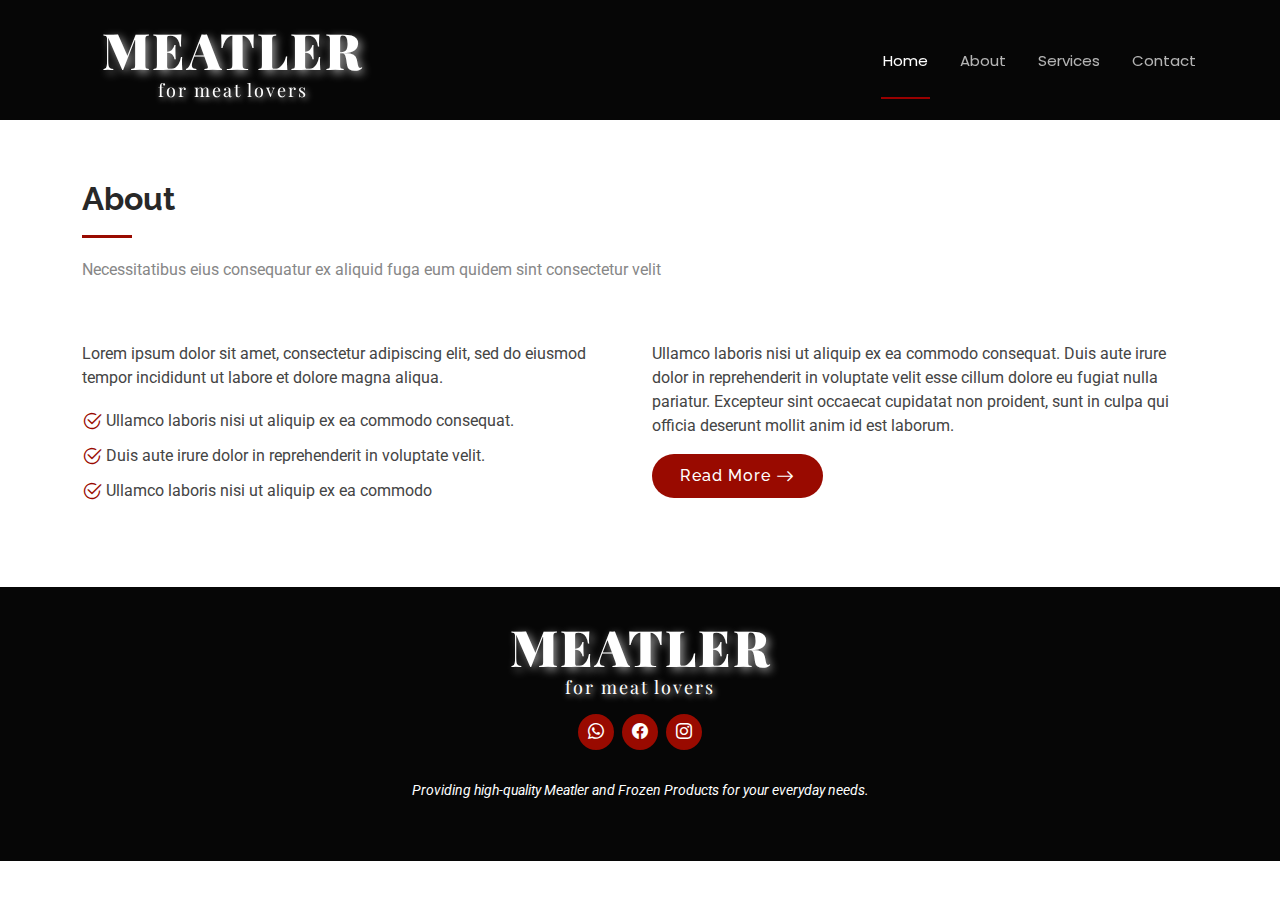
==== about.html @ 47561890 "Initial commit" ====
<!DOCTYPE html>
<html lang="en">

<head>
  <meta charset="utf-8">
  <meta content="width=device-width, initial-scale=1.0" name="viewport">
  <title>Meatler</title>
  <meta name="description" content="">
  <meta name="keywords" content="">

  <!-- Favicons -->
  <link href="assets/img/favicon.png" rel="icon">
  <link href="assets/img/apple-touch-icon.png" rel="apple-touch-icon">

  <!-- Fonts -->
  <link href="https://fonts.googleapis.com" rel="preconnect">
  <link href="https://fonts.gstatic.com" rel="preconnect" crossorigin>
  <link href="https://fonts.googleapis.com/css2?family=Roboto:ital,wght@0,100;0,300;0,400;0,500;0,700;0,900;1,100;1,300;1,400;1,500;1,700;1,900&family=Poppins:ital,wght@0,100;0,200;0,300;0,400;0,500;0,600;0,700;0,800;0,900;1,100;1,200;1,300;1,400;1,500;1,600;1,700;1,800;1,900&family=Raleway:ital,wght@0,100;0,200;0,300;0,400;0,500;0,600;0,700;0,800;0,900;1,100;1,200;1,300;1,400;1,500;1,600;1,700;1,800;1,900&display=swap" rel="stylesheet">

  <!-- Vendor CSS Files -->
  <link href="assets/vendor/bootstrap/css/bootstrap.min.css" rel="stylesheet">
  <link href="assets/vendor/bootstrap-icons/bootstrap-icons.css" rel="stylesheet">
  <link href="assets/vendor/aos/aos.css" rel="stylesheet">
  <link href="assets/vendor/glightbox/css/glightbox.min.css" rel="stylesheet">
  <link href="assets/vendor/swiper/swiper-bundle.min.css" rel="stylesheet">

  <!-- Main CSS File -->
  <link href="assets/css/main.css" rel="stylesheet">
</head>

<body class="index-page">

  <header id="header" class="header d-flex align-items-center fixed-top">
    <div class="container position-relative d-flex align-items-center justify-content-between">
      <a href="index.html" class="logo d-flex align-items-center me-auto me-xl-0">
        <h1 class="sitename">
            <span class="gold-text">Meatler</span>  
            <span class="tagline">for meat lovers</span>
        </h1>
    </a>
    
      <nav id="navmenu" class="navmenu">
        <ul>
          <li><a href="index.html" class="active">Home</a></li>
          <li><a href="#">About</a></li>
          <li><a href="service.html">Services</a></li> 
          <li><a href="contact.html">Contact</a></li>
        </ul>
        <i class="mobile-nav-toggle d-xl-none bi bi-list"></i>
      </nav
    
    </div>
  </header>

  <main class="main">

    <!-- Hero Section -->
    <section id="nav1" class="h section dark-background">
    </section><!-- /Hero Section -->
    
    <!-- About Section -->
    <section id="about" class="about section">

      <!-- Section Title -->
      <div class="container section-title" data-aos="fade-up">
        <h2>About</h2>
        <p>Necessitatibus eius consequatur ex aliquid fuga eum quidem sint consectetur velit</p>
      </div><!-- End Section Title -->

      <div class="container">

        <div class="row gy-4">

          <div class="col-lg-6 content" data-aos="fade-up" data-aos-delay="100">
            <p>
              Lorem ipsum dolor sit amet, consectetur adipiscing elit, sed do eiusmod tempor incididunt ut labore et dolore
              magna aliqua.
            </p>
            <ul>
              <li><i class="bi bi-check2-circle"></i> <span>Ullamco laboris nisi ut aliquip ex ea commodo consequat.</span></li>
              <li><i class="bi bi-check2-circle"></i> <span>Duis aute irure dolor in reprehenderit in voluptate velit.</span></li>
              <li><i class="bi bi-check2-circle"></i> <span>Ullamco laboris nisi ut aliquip ex ea commodo</span></li>
            </ul>
          </div>

          <div class="col-lg-6" data-aos="fade-up" data-aos-delay="200">
            <p>Ullamco laboris nisi ut aliquip ex ea commodo consequat. Duis aute irure dolor in reprehenderit in voluptate velit esse cillum dolore eu fugiat nulla pariatur. Excepteur sint occaecat cupidatat non proident, sunt in culpa qui officia deserunt mollit anim id est laborum. </p>
            <a href="#" class="read-more"><span>Read More</span><i class="bi bi-arrow-right"></i></a>
          </div>

        </div>

      </div>

    </section><!-- /About Section -->

    
  </main>

  <footer id="footer" class="footer dark-background">
    <div class="container">
      <h3 class="sitename">  <span class="gold-text">Meatler</span>  
        <span class="tagline">for meat lovers</span></h3>
      
      <div class="social-links d-flex justify-content-center">
          <a href=""><i class="bi bi-whatsapp"></i></a>
          <a href=""><i class="bi bi-facebook"></i></a>
          <a href=""><i class="bi bi-instagram"></i></a>
      </div>
      <p class="footer-text">Providing high-quality Meatler and Frozen Products for your everyday needs.</p>
  </div>
  
   
  </footer>

  <!-- Scroll Top -->
  <a href="#" id="scroll-top" class="scroll-top d-flex align-items-center justify-content-center"><i class="bi bi-arrow-up-short"></i></a>

  <!-- Preloader -->
  <div id="preloader"></div>

  <!-- Vendor JS Files -->
  <script src="assets/vendor/bootstrap/js/bootstrap.bundle.min.js"></script>
  <script src="assets/vendor/php-email-form/validate.js"></script>
  <script src="assets/vendor/aos/aos.js"></script>
  <script src="assets/vendor/glightbox/js/glightbox.min.js"></script>
  <script src="assets/vendor/purecounter/purecounter_vanilla.js"></script>
  <script src="assets/vendor/imagesloaded/imagesloaded.pkgd.min.js"></script>
  <script src="assets/vendor/isotope-layout/isotope.pkgd.min.js"></script>
  <script src="assets/vendor/swiper/swiper-bundle.min.js"></script>

  <!-- Main JS File -->
  <script src="assets/js/main.js"></script>

</body>

</html>

<style>
  @import url('https://fonts.googleapis.com/css2?family=Playfair+Display:wght@600;900&family=Cinzel:wght@700&display=swap');

.sitename {
    font-family: 'Cinzel', serif;
    font-size: 45px;
    font-weight: 900;
    text-transform: uppercase;
    letter-spacing: 2px;
    display: flex;
    flex-direction: column;
    align-items: center;
    text-align: center;
    position: relative;
    padding: 10px 20px;
    transition: color 0.3s ease, text-shadow 0.3s ease;
}

.gold-text {
    color: #ffffff;
    text-shadow: 3px 3px 10px rgba(255, 255, 255, 0.6);
    font-size: 50px;
    font-weight: 900;
    font-family: 'Playfair Display', serif;
    transition: color 0.3s ease, text-shadow 0.3s ease;
}

.tagline {
    font-size: 18px;
    font-weight: 400;
    color: #ffffff;
    text-shadow: 2px 2px 6px rgba(255, 255, 255, 0.7);
    letter-spacing: 2px;
    text-transform: lowercase;
    font-family: 'Playfair Display', serif;
    transition: color 0.3s ease, text-shadow 0.3s ease;
}

/* Hover Effect */
.sitename:hover .gold-text {
    color: #800000; /* Mehroon */
    text-shadow: 3px 3px 10px rgba(128, 0, 0, 0.7);
}

.sitename:hover .tagline {
    color: #b22222; /* Darker Red */
    text-shadow: 2px 2px 6px rgba(178, 34, 34, 0.7);
}


@import url('https://fonts.googleapis.com/css2?family=Playfair+Display:wght@600;900&family=Montserrat:wght@600&display=swap');

.meat-heading {
    font-family: 'Playfair Display', serif;
    font-size: 50px;
    font-weight: 900;
    text-transform: uppercase;
    color: #ffffff; /* White */
    text-shadow: 3px 3px 10px rgba(255, 255, 255, 0.6);
    letter-spacing: 2px;
    transition: color 0.3s ease-in-out;
}

.meat-heading:hover {
    color: #8B0000; /* Maroon */
    text-shadow: 3px 3px 10px rgba(139, 0, 0, 0.8);
}

.meat-subtext {
    font-family: 'Montserrat', sans-serif;
    font-size: 20px;
    font-weight: 600;
    color: #ffffff;
    background: rgba(255, 255, 255, 0.2);
    padding: 10px 20px;
    border-radius: 10px;
    display: inline-block;
    text-shadow: 2px 2px 5px rgba(255, 255, 255, 0.6);
    transition: background 0.3s ease-in-out, color 0.3s ease-in-out;
}

.meat-subtext:hover {
    background: #8B0000; /* Maroon */
    color: #ffffff;
}



.pulsating-play-btn {
    display: flex;
    align-items: center;
    justify-content: center;
    width: 70px;
    height: 70px;
    border-radius: 50%;
    background: rgba(255, 255, 255, 0.2);
    position: relative;
    text-decoration: none;
    transition: all 0.3s ease-in-out;
    box-shadow: 0 0 15px rgba(255, 255, 255, 0.5);
}
.pulsating-play-btn {
    display: flex;
    align-items: center;
    justify-content: center;
    width: 75px;
    height: 75px;
    border-radius: 50%;
    background: rgba(255, 255, 255, 0.15);
    position: relative;
    text-decoration: none;
    transition: all 0.5s ease-in-out;
    box-shadow: 0 0 15px rgba(255, 255, 255, 0.3);
    border: 2px solid rgba(255, 255, 255, 0.5);
    transform: perspective(100px) rotateX(10deg) rotateY(10deg);
}

/* 🔥 Pulsating 3D Effect 🔥 */
.pulsating-play-btn::before {
    content: "";
    position: absolute;
    width: 100%;
    height: 100%;
    border-radius: 50%;
    background: rgba(255, 255, 255, 0.3);
    animation: pulse-animation 1.5s infinite;
    transform-origin: center;
}

/* 🔄 Transparent White Play Icon 🔄 */
.play-icon {
    font-size: 32px;
    color: rgba(255, 255, 255, 0.8);
    transition: color 0.3s ease-in-out, transform 0.3s ease-in-out;
}

/* 🟥 Hover Effect - Stop Animation & Maroon Color 🟥 */
.pulsating-play-btn:hover {
    background: #8B0000; /* Deep Maroon */
    box-shadow: 0 0 25px rgba(139, 0, 0, 0.9);
    border-color: rgba(255, 215, 0, 0.8); /* Golden Border */
    animation: none;
    transform: scale(1.1);
}

/* 🎯 Hover پر Play Icon Golden ہو جائے 🎯 */
.pulsating-play-btn:hover .play-icon {
    color: #FFD700; /* Golden */
    transform: scale(1.2);
}


/* 🎬 3D Pulsating Animation 🎬 */
@keyframes pulse-animation {
    0% {
        transform: scale(1) rotateX(10deg) rotateY(10deg);
        opacity: 0.7;
    }
    50% {
        transform: scale(1.3) rotateX(0deg) rotateY(0deg);
        opacity: 0.3;
    }
    100% {
        transform: scale(1) rotateX(10deg) rotateY(10deg);
        opacity: 0.7;
    }
}

/* ✅ Default Styles (Desktop/Laptop) */
.sitename {
    font-size: 45px;
    padding: 10px 20px;
}

.gold-text {
    font-size: 50px;
}

.tagline {
    font-size: 18px;
}

/* 🌍 Responsive Styles */

/* 📱 Mobile View (Up to 576px) */
@media (max-width: 576px) {
    .sitename {
        font-size: 30px;
        padding: 5px 10px;
    }

    .gold-text {
        font-size: 35px;
    }

    .tagline {
        font-size: 14px;
    }

    .meat-heading {
        font-size: 35px;
    }

    .meat-subtext {
        font-size: 16px;
        padding: 8px 15px;
    }

    .pulsating-play-btn {
        width: 50px;
        height: 50px;
    }

    .play-icon {
        font-size: 24px;
    }
}

/* 📱📲 Tablet View (577px to 768px) */
@media (max-width: 768px) {
    .sitename {
        font-size: 35px;
    }

    .gold-text {
        font-size: 40px;
    }

    .tagline {
        font-size: 16px;
    }

    .meat-heading {
        font-size: 40px;
    }

    .meat-subtext {
        font-size: 18px;
    }

    .pulsating-play-btn {
        width: 60px;
        height: 60px;
    }

    .play-icon {
        font-size: 28px;
    }
}

/* 💻 Large Screen View (Laptops 769px - 1200px) */
@media (max-width: 1200px) {
    .sitename {
        font-size: 40px;
    }

    .gold-text {
        font-size: 45px;
    }

    .tagline {
        font-size: 17px;
    }

    .meat-heading {
        font-size: 45px;
    }

    .meat-subtext {
        font-size: 20px;
    }

    .pulsating-play-btn {
        width: 65px;
        height: 65px;
    }

    .play-icon {
        font-size: 30px;
    }
}


</style>
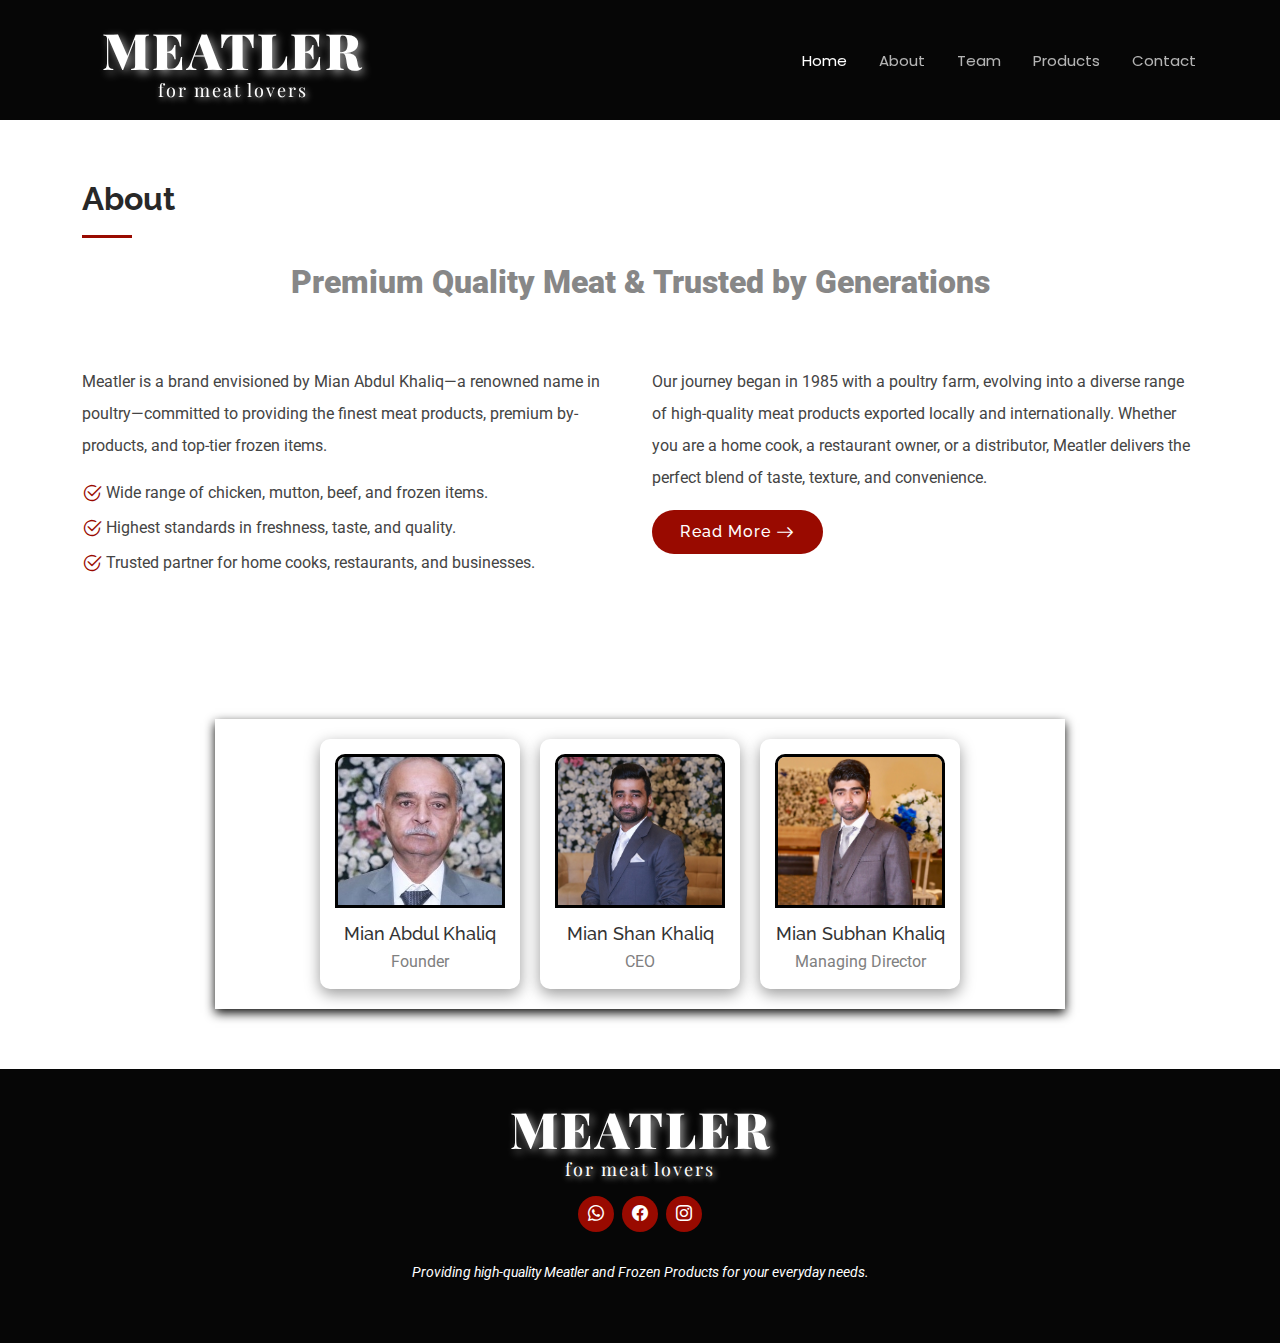
==== commit 1bb79ee5: "updated" ====
--- a/about.html
+++ b/about.html
@@ -39,17 +39,19 @@
         </h1>
     </a>
     
-      <nav id="navmenu" class="navmenu">
+      
+    <nav id="navmenu" class="navmenu">
         <ul>
           <li><a href="index.html" class="active">Home</a></li>
-          <li><a href="#">About</a></li>
-          <li><a href="service.html">Services</a></li> 
-          <li><a href="contact.html">Contact</a></li>
+          <li><a href="about.html">About</a></li>
+          <li><a href="#team">Team</a></li>
+            <li><a href="index.html#product">Products</a></li>
+          <li><a href="index.html#contact">Contact</a></li>
         </ul>
         <i class="mobile-nav-toggle d-xl-none bi bi-list"></i>
-      </nav
-    
-    </div>
+      </nav>
+      </div>
+      
   </header>
 
   <main class="main">
@@ -57,43 +59,160 @@
     <!-- Hero Section -->
     <section id="nav1" class="h section dark-background">
     </section><!-- /Hero Section -->
-    
     <!-- About Section -->
-    <section id="about" class="about section">
-
-      <!-- Section Title -->
-      <div class="container section-title" data-aos="fade-up">
-        <h2>About</h2>
-        <p>Necessitatibus eius consequatur ex aliquid fuga eum quidem sint consectetur velit</p>
-      </div><!-- End Section Title -->
-
-      <div class="container">
-
-        <div class="row gy-4">
-
-          <div class="col-lg-6 content" data-aos="fade-up" data-aos-delay="100">
-            <p>
-              Lorem ipsum dolor sit amet, consectetur adipiscing elit, sed do eiusmod tempor incididunt ut labore et dolore
-              magna aliqua.
-            </p>
-            <ul>
-              <li><i class="bi bi-check2-circle"></i> <span>Ullamco laboris nisi ut aliquip ex ea commodo consequat.</span></li>
-              <li><i class="bi bi-check2-circle"></i> <span>Duis aute irure dolor in reprehenderit in voluptate velit.</span></li>
-              <li><i class="bi bi-check2-circle"></i> <span>Ullamco laboris nisi ut aliquip ex ea commodo</span></li>
-            </ul>
-          </div>
-
-          <div class="col-lg-6" data-aos="fade-up" data-aos-delay="200">
-            <p>Ullamco laboris nisi ut aliquip ex ea commodo consequat. Duis aute irure dolor in reprehenderit in voluptate velit esse cillum dolore eu fugiat nulla pariatur. Excepteur sint occaecat cupidatat non proident, sunt in culpa qui officia deserunt mollit anim id est laborum. </p>
-            <a href="#" class="read-more"><span>Read More</span><i class="bi bi-arrow-right"></i></a>
-          </div>
-
+<section id="about" class="about section">
+
+  <!-- Section Title -->
+  <div class="container section-title" data-aos="fade-up">
+    <h2>About</h2>
+    <center>
+        <p class="highlight-text">Premium Quality Meat & Trusted by Generations</p>
+      </center>
+      
+      
+  </div><!-- End Section Title -->
+
+  <div class="container">
+    <div class="row gy-4">
+      
+      <div class="col-lg-6 content" data-aos="fade-up" data-aos-delay="100">
+        <p>
+          Meatler is a brand envisioned by Mian Abdul Khaliq—a renowned name in poultry—committed to providing the finest meat products, premium by-products, and top-tier frozen items.
+        </p>
+        <ul>
+          <li><i class="bi bi-check2-circle"></i> <span>Wide range of chicken, mutton, beef, and frozen items.</span></li>
+          <li><i class="bi bi-check2-circle"></i> <span>Highest standards in freshness, taste, and quality.</span></li>
+          <li><i class="bi bi-check2-circle"></i> <span>Trusted partner for home cooks, restaurants, and businesses.</span></li>
+        </ul>
+      </div>
+
+      <div class="col-lg-6" data-aos="fade-up" data-aos-delay="200">
+        <p>
+          Our journey began in 1985 with a poultry farm, evolving into a diverse range of high-quality meat products exported locally and internationally. Whether you are a home cook, a restaurant owner, or a distributor, Meatler delivers the perfect blend of taste, texture, and convenience.
+        </p>
+        <a href="#" class="read-more"><span>Read More</span><i class="bi bi-arrow-right"></i></a>
+      </div>
+
+    </div>
+  </div>
+
+</section>
+<!-- Team Section -->
+<section id="team" class="team-section">
+   
+    <div class="team-container">
+        <div class="team-row">
+            <div class="team-member">
+                <img src="assets/founder.jpg" alt="Team Member">
+                <div class="info">
+                    <h2>Mian Abdul Khaliq</h2>
+                    <p>Founder</p>
+                </div>
+            </div>
+            <div class="team-member">
+                <img src="assets/ceo.jpeg" alt="Team Member">
+                <div class="info">
+                    <h2>Mian Shan Khaliq</h2>
+                    <p>CEO</p>
+                </div>
+            </div>
+            <div class="team-member">
+                <img src="assets/md.jpeg" alt="Team Member">
+                <div class="info">
+                    <h2>Mian Subhan Khaliq </h2>
+                    <p>Managing Director</p>
+                </div>
+            </div>
         </div>
-
-      </div>
-
-    </section><!-- /About Section -->
-
+    </div>
+</section>
+<style>
+.team-container {
+    max-width: 850px;
+    max-height: 950px;
+    margin: 0 auto;
+    padding: 20px;
+    box-shadow: 0 4px 10px #0b0b0a;
+        transition: all 0.3s ease-in-out;
+    }
+
+.team-row {
+    display: flex;
+    justify-content: center;
+    gap: 20px;
+}
+
+.team-member {
+    width: 200px;
+    height: 250px;
+    background: white;
+    box-shadow: 0 5px 15px rgba(0, 0, 0, 0.4); /* Stronger Box Shadow */
+    border-radius: 10px;
+    display: flex;
+    flex-direction: column;
+    align-items: center;
+    padding: 15px;
+    transition: transform 0.3s ease-in-out, background 0.3s;
+}
+
+.team-member:hover {
+    background: rgb(177, 174, 174); /* Light Gray */
+    color: white;
+    transform: translateY(-5px);
+}
+
+.team-member img {
+    width: 100%;
+    height: 70%;
+    border-radius: 10px 10px 0 0;
+    object-fit: cover;
+    border: 3px solid black; /* Black Border */
+}
+
+.team-member .info {
+    text-align: center;
+    padding-top: 10px;
+}
+
+.team-member h2 {
+    font-size: 18px;
+    color: #333;
+    margin: 5px 0;
+    transition: color 0.3s;
+}
+
+.team-member p {
+    font-size: 16px;
+    color: gray;
+    transition: color 0.3s;
+}
+
+/* Hover pe text ka color white ho jayega */
+.team-member:hover .info h3,
+.team-member:hover .info p {
+    color: white;
+}
+
+</style>
+
+  
+    <!-- /About Section -->
+  
+      <style>
+  
+
+        .highlight-text {
+          color: red; 
+          font-size: 32px; /* Increased font size */
+          font-weight: 900; /* Extra bold */
+        }
+        .col-lg-6 p {
+    line-height: 2; /* Zyada gap ke liye value badha sakte ho */
+}
+
+      </style>
+      
+      
     
   </main>
 
--- a/assets/css/main.css
+++ b/assets/css/main.css
@@ -203,8 +203,7 @@
     padding-right: 0;
   }
 
-  .navmenu a,
-  .navmenu a:focus {
+  .navmenu a {
     color: color-mix(in srgb, var(--nav-color), transparent 30%);
     font-size: 15px;
     padding: 0 2px;
@@ -216,223 +215,47 @@
     white-space: nowrap;
     transition: 0.3s;
     position: relative;
-  }
-
-  .navmenu a i,
-  .navmenu a:focus i {
+    text-decoration: none; /* Underline completely removed */
+  }
+
+  .navmenu a i {
     font-size: 12px;
     line-height: 0;
     margin-left: 5px;
     transition: 0.3s;
   }
 
-  .navmenu>ul>li>a:before {
+  /* Remove underline for active link */
+  .navmenu .active {
+    color: var(--nav-color);
+    text-decoration: none !important; /* Ensure underline never appears */
+  }
+
+  /* Underline only on hover */
+  .navmenu>ul>li>a::before {
     content: "";
     position: absolute;
     height: 2px;
-    bottom: -27px;
+    bottom: -5px;
     left: 0;
     background-color: var(--nav-hover-color);
     visibility: hidden;
-    width: 0px;
-    transition: all 0.3s ease-in-out 0s;
-  }
-
-  .navmenu a:hover:before,
-  .navmenu li:hover>a:before,
-  .navmenu .active:before {
+    width: 0;
+    transition: all 0.3s ease-in-out;
+  }
+
+  /* Show underline only on hover */
+  .navmenu>ul>li:hover>a::before {
     visibility: visible;
     width: 100%;
   }
 
-  .navmenu li:hover>a,
-  .navmenu .active,
-  .navmenu .active:focus {
+  /* Text color change on hover */
+  .navmenu>ul>li:hover>a {
     color: var(--nav-color);
   }
-
-  .navmenu .dropdown ul {
-    margin: 0;
-    padding: 10px 0;
-    background: var(--nav-dropdown-background-color);
-    display: block;
-    position: absolute;
-    visibility: hidden;
-    left: 14px;
-    top: 130%;
-    opacity: 0;
-    transition: 0.3s;
-    border-radius: 4px;
-    z-index: 99;
-    box-shadow: 0px 0px 30px rgba(0, 0, 0, 0.1);
-  }
-
-  .navmenu .dropdown ul li {
-    min-width: 200px;
-  }
-
-  .navmenu .dropdown ul a {
-    padding: 10px 20px;
-    font-size: 15px;
-    text-transform: none;
-    color: var(--nav-dropdown-color);
-  }
-
-  .navmenu .dropdown ul a i {
-    font-size: 12px;
-  }
-
-  .navmenu .dropdown ul a:hover,
-  .navmenu .dropdown ul .active:hover,
-  .navmenu .dropdown ul li:hover>a {
-    color: var(--nav-dropdown-hover-color);
-  }
-
-  .navmenu .dropdown:hover>ul {
-    opacity: 1;
-    top: 100%;
-    visibility: visible;
-  }
-
-  .navmenu .dropdown .dropdown ul {
-    top: 0;
-    left: -90%;
-    visibility: hidden;
-  }
-
-  .navmenu .dropdown .dropdown:hover>ul {
-    opacity: 1;
-    top: 0;
-    left: -100%;
-    visibility: visible;
-  }
-}
-
-/* Mobile Navigation */
-@media (max-width: 1199px) {
-  .mobile-nav-toggle {
-    color: var(--nav-color);
-    font-size: 28px;
-    line-height: 0;
-    margin-right: 10px;
-    cursor: pointer;
-    transition: color 0.3s;
-  }
-
-  .navmenu {
-    padding: 0;
-    z-index: 9997;
-  }
-
-  .navmenu ul {
-    display: none;
-    list-style: none;
-    position: absolute;
-    inset: 60px 20px 20px 20px;
-    padding: 10px 0;
-    margin: 0;
-    border-radius: 6px;
-    background-color: var(--nav-mobile-background-color);
-    border: 1px solid color-mix(in srgb, var(--default-color), transparent 90%);
-    box-shadow: none;
-    overflow-y: auto;
-    transition: 0.3s;
-    z-index: 9998;
-  }
-
-  .navmenu a,
-  .navmenu a:focus {
-    color: var(--nav-dropdown-color);
-    padding: 10px 20px;
-    font-family: var(--nav-font);
-    font-size: 17px;
-    font-weight: 500;
-    display: flex;
-    align-items: center;
-    justify-content: space-between;
-    white-space: nowrap;
-    transition: 0.3s;
-  }
-
-  .navmenu a i,
-  .navmenu a:focus i {
-    font-size: 12px;
-    line-height: 0;
-    margin-left: 5px;
-    width: 30px;
-    height: 30px;
-    display: flex;
-    align-items: center;
-    justify-content: center;
-    border-radius: 50%;
-    transition: 0.3s;
-    background-color: color-mix(in srgb, var(--accent-color), transparent 90%);
-  }
-
-  .navmenu a i:hover,
-  .navmenu a:focus i:hover {
-    background-color: var(--accent-color);
-    color: var(--contrast-color);
-  }
-
-  .navmenu a:hover,
-  .navmenu .active,
-  .navmenu .active:focus {
-    color: var(--nav-dropdown-hover-color);
-  }
-
-  .navmenu .active i,
-  .navmenu .active:focus i {
-    background-color: var(--accent-color);
-    color: var(--contrast-color);
-    transform: rotate(180deg);
-  }
-
-  .navmenu .dropdown ul {
-    position: static;
-    display: none;
-    z-index: 99;
-    padding: 10px 0;
-    margin: 10px 20px;
-    background-color: var(--nav-dropdown-background-color);
-    transition: all 0.5s ease-in-out;
-  }
-
-  .navmenu .dropdown ul ul {
-    background-color: rgba(33, 37, 41, 0.1);
-  }
-
-  .navmenu .dropdown>.dropdown-active {
-    display: block;
-    background-color: rgba(33, 37, 41, 0.03);
-  }
-
-  .mobile-nav-active {
-    overflow: hidden;
-  }
-
-  .mobile-nav-active .mobile-nav-toggle {
-    color: #fff;
-    position: absolute;
-    font-size: 32px;
-    top: 15px;
-    right: 15px;
-    margin-right: 0;
-    z-index: 9999;
-  }
-
-  .mobile-nav-active .navmenu {
-    position: fixed;
-    overflow: hidden;
-    inset: 0;
-    background: rgba(33, 37, 41, 0.8);
-    transition: 0.3s;
-  }
-
-  .mobile-nav-active .navmenu>ul {
-    display: block;
-  }
-}
+}
+
 
 /*--------------------------------------------------------------
 # Global Footer
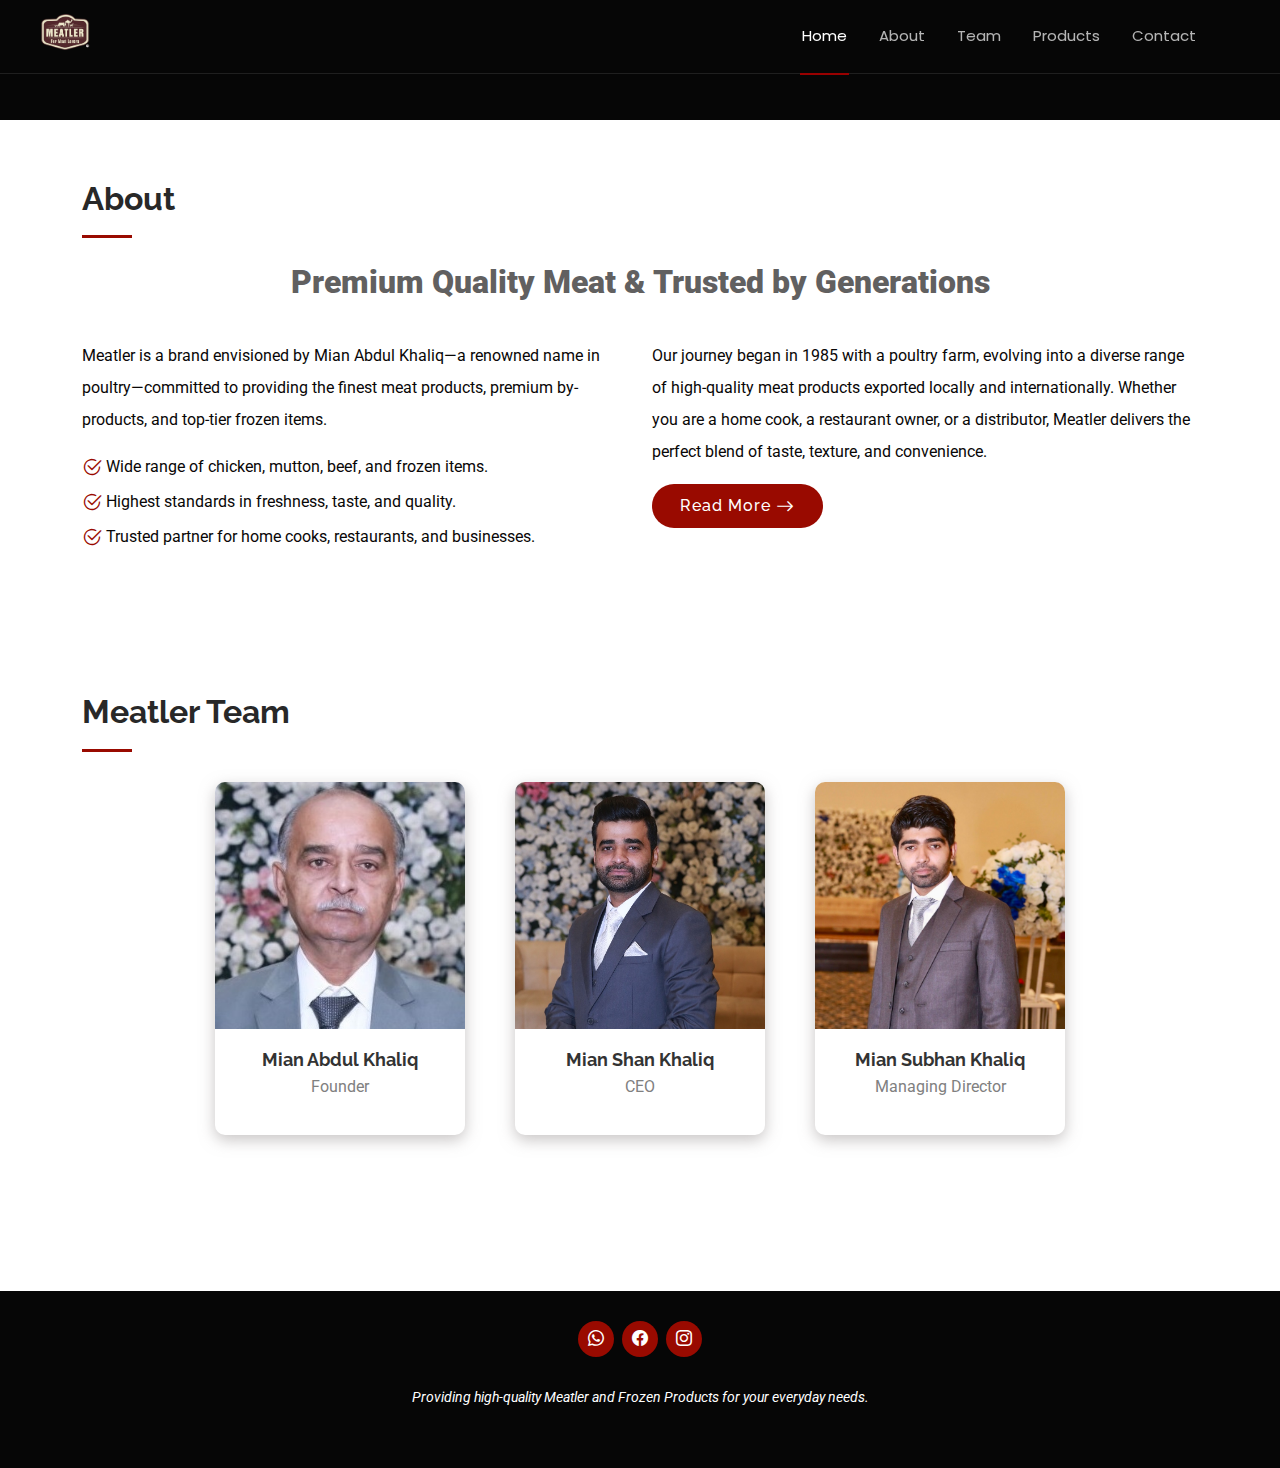
==== commit 41e6b6c1: "update" ====
--- a/about.html
+++ b/about.html
@@ -9,7 +9,7 @@
   <meta name="keywords" content="">
 
   <!-- Favicons -->
-  <link href="assets/img/favicon.png" rel="icon">
+  <link href="assets/Meatler Logo.png" rel="icon">
   <link href="assets/img/apple-touch-icon.png" rel="apple-touch-icon">
 
   <!-- Fonts -->
@@ -27,31 +27,32 @@
   <!-- Main CSS File -->
   <link href="assets/css/main.css" rel="stylesheet">
 </head>
-
 <body class="index-page">
 
-  <header id="header" class="header d-flex align-items-center fixed-top">
-    <div class="container position-relative d-flex align-items-center justify-content-between">
-      <a href="index.html" class="logo d-flex align-items-center me-auto me-xl-0">
-        <h1 class="sitename">
-            <span class="gold-text">Meatler</span>  
-            <span class="tagline">for meat lovers</span>
-        </h1>
-    </a>
-    
-      
-    <nav id="navmenu" class="navmenu">
-        <ul>
-          <li><a href="index.html" class="active">Home</a></li>
-          <li><a href="about.html">About</a></li>
-          <li><a href="#team">Team</a></li>
+    <header id="header" class="header d-flex align-items-center fixed-top">
+      <div class="container position-relative d-flex align-items-center justify-content-between">
+        <a href="index.html" class="logo d-flex align-items-center me-auto me-xl-0">
+          <h1 class="site-name">
+                  <a href="index.html" class="logo d-flex align-items-center me-auto me-xl-0">
+                      <img src="assets/Meatler Logo.png" alt="Meatler Logo" class="logo-img"> <!-- Logo Image -->
+                  </a>
+             
+          </h1>
+      </a>
+      
+        
+      <nav id="navmenu" class="navmenu">
+          <ul>
+            <li><a href="index.html#hero" class="active">Home</a></li>
+            <li><a href="#">About</a></li>
+            <li><a href="#team">Team</a></li>
             <li><a href="index.html#product">Products</a></li>
-          <li><a href="index.html#contact">Contact</a></li>
-        </ul>
-        <i class="mobile-nav-toggle d-xl-none bi bi-list"></i>
-      </nav>
-      </div>
-      
+            <li><a href="index.html#contact">Contact</a></li>
+          </ul>
+          <i class="mobile-nav-toggle d-xl-none bi bi-list"></i>
+        </nav>
+        </div>
+        
   </header>
 
   <main class="main">
@@ -99,8 +100,11 @@
 </section>
 <!-- Team Section -->
 <section id="team" class="team-section">
-   
-    <div class="team-container">
+  
+    
+        <div class="container section-title" data-aos="fade-up">
+            <h2>Meatler Team</h2>
+            </div>
         <div class="team-row">
             <div class="team-member">
                 <img src="assets/founder.jpg" alt="Team Member">
@@ -126,60 +130,67 @@
         </div>
     </div>
 </section>
+
 <style>
+    .section-title {
+    margin-bottom: -50px; /* Pehle se kam kiya */
+}
+
 .team-container {
-    max-width: 850px;
-    max-height: 950px;
+    max-width: 100%;
     margin: 0 auto;
     padding: 20px;
     box-shadow: 0 4px 10px #0b0b0a;
-        transition: all 0.3s ease-in-out;
-    }
+    transition: all 0.3s ease-in-out;
+}
 
 .team-row {
     display: flex;
+    flex-wrap: wrap;
     justify-content: center;
-    gap: 20px;
+    gap: 50px; /* Cards ke beech zyada space */
 }
 
 .team-member {
-    width: 200px;
-    height: 250px;
+    width: 100%;
+    max-width: 250px; /* Size same rakha */
     background: white;
-    box-shadow: 0 5px 15px rgba(0, 0, 0, 0.4); /* Stronger Box Shadow */
+    box-shadow: 0 5px 15px rgba(148, 143, 143, 0.516);
     border-radius: 10px;
     display: flex;
     flex-direction: column;
     align-items: center;
-    padding: 15px;
+    padding: 0;
     transition: transform 0.3s ease-in-out, background 0.3s;
 }
 
 .team-member:hover {
-    background: rgb(177, 174, 174); /* Light Gray */
+    background: rgb(177, 174, 174);
     color: white;
     transform: translateY(-5px);
 }
 
 .team-member img {
-    width: 100%;
-    height: 70%;
+    width: 100%; /* Full width */
+    height: 70%; /* 70% height */
     border-radius: 10px 10px 0 0;
     object-fit: cover;
-    border: 3px solid black; /* Black Border */
 }
 
 .team-member .info {
+    width: 100%;
     text-align: center;
-    padding-top: 10px;
+    padding: 15px 0; /* Detail ko neeche shift kiya */
 }
 
 .team-member h2 {
     font-size: 18px;
+    font-weight: bold; /* Bold text */
     color: #333;
     margin: 5px 0;
     transition: color 0.3s;
 }
+
 
 .team-member p {
     font-size: 16px;
@@ -187,11 +198,27 @@
     transition: color 0.3s;
 }
 
-/* Hover pe text ka color white ho jayega */
-.team-member:hover .info h3,
-.team-member:hover .info p {
-    color: white;
-}
+/* Responsive Design */
+@media (max-width: 991px) {
+    .team-row {
+        gap: 40px; /* Tablet pe bhi acha spacing */
+    }
+    .team-member {
+        max-width: 220px;
+    }
+}
+
+@media (max-width: 768px) {
+    .team-row {
+        flex-direction: column;
+        align-items: center;
+        gap: 30px; /* Mobile pe zyada spacing */
+    }
+    .team-member {
+        max-width: 90%;
+    }
+}
+
 
 </style>
 
@@ -215,17 +242,27 @@
       
     
   </main>
+  <br>
+  <br>
+  <br>
+  <br>
 
   <footer id="footer" class="footer dark-background">
     <div class="container">
-      <h3 class="sitename">  <span class="gold-text">Meatler</span>  
-        <span class="tagline">for meat lovers</span></h3>
-      
-      <div class="social-links d-flex justify-content-center">
-          <a href=""><i class="bi bi-whatsapp"></i></a>
-          <a href=""><i class="bi bi-facebook"></i></a>
-          <a href=""><i class="bi bi-instagram"></i></a>
-      </div>
+
+        <div class="social-links d-flex justify-content-center">
+            <a href="https://wa.me/92350644677" target="_blank">
+                <i class="bi bi-whatsapp"></i>
+            </a>
+            <a href="https://www.facebook.com/Meatler" target="_blank">
+                <i class="bi bi-facebook"></i>
+            </a>
+
+            </a>
+            <a href="https://www.instagram.com/meatler_pk/" target="_blank">
+                <i class="bi bi-instagram"></i>
+            </a>
+        </div>
       <p class="footer-text">Providing high-quality Meatler and Frozen Products for your everyday needs.</p>
   </div>
   
@@ -254,288 +291,29 @@
 </body>
 
 </html>
-
 <style>
-  @import url('https://fonts.googleapis.com/css2?family=Playfair+Display:wght@600;900&family=Cinzel:wght@700&display=swap');
-
-.sitename {
+    .site-name {
     font-family: 'Cinzel', serif;
-    font-size: 45px;
+    font-size: 40px;
     font-weight: 900;
     text-transform: uppercase;
     letter-spacing: 2px;
     display: flex;
-    flex-direction: column;
+    flex-direction: row;
     align-items: center;
-    text-align: center;
-    position: relative;
+    position: absolute;
+    left: -50px;
     padding: 10px 20px;
     transition: color 0.3s ease, text-shadow 0.3s ease;
 }
 
-.gold-text {
-    color: #ffffff;
-    text-shadow: 3px 3px 10px rgba(255, 255, 255, 0.6);
-    font-size: 50px;
-    font-weight: 900;
-    font-family: 'Playfair Display', serif;
-    transition: color 0.3s ease, text-shadow 0.3s ease;
-}
-
-.tagline {
-    font-size: 18px;
-    font-weight: 400;
-    color: #ffffff;
-    text-shadow: 2px 2px 6px rgba(255, 255, 255, 0.7);
-    letter-spacing: 2px;
-    text-transform: lowercase;
-    font-family: 'Playfair Display', serif;
-    transition: color 0.3s ease, text-shadow 0.3s ease;
-}
-
-/* Hover Effect */
-.sitename:hover .gold-text {
-    color: #800000; /* Mehroon */
-    text-shadow: 3px 3px 10px rgba(128, 0, 0, 0.7);
-}
-
-.sitename:hover .tagline {
-    color: #b22222; /* Darker Red */
-    text-shadow: 2px 2px 6px rgba(178, 34, 34, 0.7);
-}
-
-
-@import url('https://fonts.googleapis.com/css2?family=Playfair+Display:wght@600;900&family=Montserrat:wght@600&display=swap');
-
-.meat-heading {
-    font-family: 'Playfair Display', serif;
-    font-size: 50px;
-    font-weight: 900;
-    text-transform: uppercase;
-    color: #ffffff; /* White */
-    text-shadow: 3px 3px 10px rgba(255, 255, 255, 0.6);
-    letter-spacing: 2px;
-    transition: color 0.3s ease-in-out;
-}
-
-.meat-heading:hover {
-    color: #8B0000; /* Maroon */
-    text-shadow: 3px 3px 10px rgba(139, 0, 0, 0.8);
-}
-
-.meat-subtext {
-    font-family: 'Montserrat', sans-serif;
-    font-size: 20px;
-    font-weight: 600;
-    color: #ffffff;
-    background: rgba(255, 255, 255, 0.2);
-    padding: 10px 20px;
-    border-radius: 10px;
-    display: inline-block;
-    text-shadow: 2px 2px 5px rgba(255, 255, 255, 0.6);
-    transition: background 0.3s ease-in-out, color 0.3s ease-in-out;
-}
-
-.meat-subtext:hover {
-    background: #8B0000; /* Maroon */
-    color: #ffffff;
-}
-
-
-
-.pulsating-play-btn {
-    display: flex;
-    align-items: center;
-    justify-content: center;
-    width: 70px;
-    height: 70px;
-    border-radius: 50%;
-    background: rgba(255, 255, 255, 0.2);
-    position: relative;
-    text-decoration: none;
-    transition: all 0.3s ease-in-out;
-    box-shadow: 0 0 15px rgba(255, 255, 255, 0.5);
-}
-.pulsating-play-btn {
-    display: flex;
-    align-items: center;
-    justify-content: center;
-    width: 75px;
-    height: 75px;
-    border-radius: 50%;
-    background: rgba(255, 255, 255, 0.15);
-    position: relative;
-    text-decoration: none;
-    transition: all 0.5s ease-in-out;
-    box-shadow: 0 0 15px rgba(255, 255, 255, 0.3);
-    border: 2px solid rgba(255, 255, 255, 0.5);
-    transform: perspective(100px) rotateX(10deg) rotateY(10deg);
-}
-
-/* 🔥 Pulsating 3D Effect 🔥 */
-.pulsating-play-btn::before {
-    content: "";
-    position: absolute;
-    width: 100%;
-    height: 100%;
-    border-radius: 50%;
-    background: rgba(255, 255, 255, 0.3);
-    animation: pulse-animation 1.5s infinite;
-    transform-origin: center;
-}
-
-/* 🔄 Transparent White Play Icon 🔄 */
-.play-icon {
-    font-size: 32px;
-    color: rgba(255, 255, 255, 0.8);
-    transition: color 0.3s ease-in-out, transform 0.3s ease-in-out;
-}
-
-/* 🟥 Hover Effect - Stop Animation & Maroon Color 🟥 */
-.pulsating-play-btn:hover {
-    background: #8B0000; /* Deep Maroon */
-    box-shadow: 0 0 25px rgba(139, 0, 0, 0.9);
-    border-color: rgba(255, 215, 0, 0.8); /* Golden Border */
-    animation: none;
-    transform: scale(1.1);
-}
-
-/* 🎯 Hover پر Play Icon Golden ہو جائے 🎯 */
-.pulsating-play-btn:hover .play-icon {
-    color: #FFD700; /* Golden */
-    transform: scale(1.2);
-}
-
-
-/* 🎬 3D Pulsating Animation 🎬 */
-@keyframes pulse-animation {
-    0% {
-        transform: scale(1) rotateX(10deg) rotateY(10deg);
-        opacity: 0.7;
-    }
-    50% {
-        transform: scale(1.3) rotateX(0deg) rotateY(0deg);
-        opacity: 0.3;
-    }
-    100% {
-        transform: scale(1) rotateX(10deg) rotateY(10deg);
-        opacity: 0.7;
-    }
-}
-
-/* ✅ Default Styles (Desktop/Laptop) */
-.sitename {
-    font-size: 45px;
-    padding: 10px 20px;
-}
-
-.gold-text {
-    font-size: 50px;
-}
-
-.tagline {
-    font-size: 18px;
-}
-
-/* 🌍 Responsive Styles */
-
-/* 📱 Mobile View (Up to 576px) */
-@media (max-width: 576px) {
-    .sitename {
-        font-size: 30px;
+/* Mobile view ke liye adjustments */
+@media (max-width: 768px) {
+    .site-name {
+        font-size: 30px; /* Chhoti screens ke liye size chhota */
+        left: 0px; /* Proper alignment */
         padding: 5px 10px;
     }
-
-    .gold-text {
-        font-size: 35px;
-    }
-
-    .tagline {
-        font-size: 14px;
-    }
-
-    .meat-heading {
-        font-size: 35px;
-    }
-
-    .meat-subtext {
-        font-size: 16px;
-        padding: 8px 15px;
-    }
-
-    .pulsating-play-btn {
-        width: 50px;
-        height: 50px;
-    }
-
-    .play-icon {
-        font-size: 24px;
-    }
-}
-
-/* 📱📲 Tablet View (577px to 768px) */
-@media (max-width: 768px) {
-    .sitename {
-        font-size: 35px;
-    }
-
-    .gold-text {
-        font-size: 40px;
-    }
-
-    .tagline {
-        font-size: 16px;
-    }
-
-    .meat-heading {
-        font-size: 40px;
-    }
-
-    .meat-subtext {
-        font-size: 18px;
-    }
-
-    .pulsating-play-btn {
-        width: 60px;
-        height: 60px;
-    }
-
-    .play-icon {
-        font-size: 28px;
-    }
-}
-
-/* 💻 Large Screen View (Laptops 769px - 1200px) */
-@media (max-width: 1200px) {
-    .sitename {
-        font-size: 40px;
-    }
-
-    .gold-text {
-        font-size: 45px;
-    }
-
-    .tagline {
-        font-size: 17px;
-    }
-
-    .meat-heading {
-        font-size: 45px;
-    }
-
-    .meat-subtext {
-        font-size: 20px;
-    }
-
-    .pulsating-play-btn {
-        width: 65px;
-        height: 65px;
-    }
-
-    .play-icon {
-        font-size: 30px;
-    }
-}
-
+}
 
 </style>--- a/assets/css/main.css
+++ b/assets/css/main.css
@@ -20,7 +20,7 @@
 /* Global Colors - The following color variables are used throughout the website. Updating them here will change the color scheme of the entire website */
 :root { 
   --background-color: #ffffff; /* Background color for the entire website, including individual sections */
-  --default-color: #444444; /* Default color used for the majority of the text content across the entire website */
+  --default-color: #090707; /* Default color used for the majority of the text content across the entire website */
   --heading-color: #282828; /* Color for headings, subheadings and title throughout the website */
   --accent-color: #990a00; /* Accent color that represents your brand on the website. It's used for buttons, links, and other elements that need to stand out */
   --surface-color: #ffffff; /* The surface color is used as a background of boxed elements within sections, such as cards, icon boxes, or other elements that require a visual separation from the global background. */
@@ -203,7 +203,8 @@
     padding-right: 0;
   }
 
-  .navmenu a {
+  .navmenu a,
+  .navmenu a:focus {
     color: color-mix(in srgb, var(--nav-color), transparent 30%);
     font-size: 15px;
     padding: 0 2px;
@@ -215,47 +216,162 @@
     white-space: nowrap;
     transition: 0.3s;
     position: relative;
-    text-decoration: none; /* Underline completely removed */
-  }
-
-  .navmenu a i {
+  }
+
+  .navmenu a i,
+  .navmenu a:focus i {
     font-size: 12px;
     line-height: 0;
     margin-left: 5px;
     transition: 0.3s;
   }
 
-  /* Remove underline for active link */
-  .navmenu .active {
-    color: var(--nav-color);
-    text-decoration: none !important; /* Ensure underline never appears */
-  }
-
-  /* Underline only on hover */
-  .navmenu>ul>li>a::before {
+  .navmenu>ul>li>a:before {
     content: "";
     position: absolute;
     height: 2px;
-    bottom: -5px;
+    bottom: -27px;
     left: 0;
     background-color: var(--nav-hover-color);
     visibility: hidden;
-    width: 0;
-    transition: all 0.3s ease-in-out;
-  }
-
-  /* Show underline only on hover */
-  .navmenu>ul>li:hover>a::before {
+    width: 0px;
+    transition: all 0.3s ease-in-out 0s;
+  }
+
+  .navmenu a:hover:before,
+  .navmenu li:hover>a:before,
+  .navmenu .active:before {
     visibility: visible;
     width: 100%;
   }
 
-  /* Text color change on hover */
-  .navmenu>ul>li:hover>a {
+  .navmenu li:hover>a,
+  .navmenu .active,
+  .navmenu .active:focus {
     color: var(--nav-color);
   }
-}
-
+
+ 
+
+  .navmenu .dropdown ul li {
+    min-width: 200px;
+  }
+
+  
+
+  
+
+
+  
+}
+
+/* Mobile Navigation */
+@media (max-width: 1199px) {
+  .mobile-nav-toggle {
+    color: var(--nav-color);
+    font-size: 28px;
+    line-height: 0;
+    margin-right: 10px;
+    cursor: pointer;
+    transition: color 0.3s;
+  }
+
+  .navmenu {
+    padding: 0;
+    z-index: 9997;
+  }
+
+  .navmenu ul {
+    display: none;
+    list-style: none;
+    position: absolute;
+    inset: 60px 20px 20px 20px;
+    padding: 10px 0;
+    margin: 0;
+    border-radius: 6px;
+    background-color: var(--nav-mobile-background-color);
+    border: 1px solid color-mix(in srgb, var(--default-color), transparent 90%);
+    box-shadow: none;
+    overflow-y: auto;
+    transition: 0.3s;
+    z-index: 9998;
+  }
+
+  .navmenu a,
+  .navmenu a:focus {
+    color: var(--nav-dropdown-color);
+    padding: 10px 20px;
+    font-family: var(--nav-font);
+    font-size: 17px;
+    font-weight: 500;
+    display: flex;
+    align-items: center;
+    justify-content: space-between;
+    white-space: nowrap;
+    transition: 0.3s;
+  }
+
+  .navmenu a i,
+  .navmenu a:focus i {
+    font-size: 12px;
+    line-height: 0;
+    margin-left: 5px;
+    width: 30px;
+    height: 30px;
+    display: flex;
+    align-items: center;
+    justify-content: center;
+    border-radius: 50%;
+    transition: 0.3s;
+    background-color: color-mix(in srgb, var(--accent-color), transparent 90%);
+  }
+
+  .navmenu a i:hover,
+  .navmenu a:focus i:hover {
+    background-color: var(--accent-color);
+    color: var(--contrast-color);
+  }
+
+  .navmenu a:hover,
+  .navmenu .active,
+  .navmenu .active:focus {
+    color: var(--nav-dropdown-hover-color);
+  }
+
+  .navmenu .active i,
+  .navmenu .active:focus i {
+    background-color: var(--accent-color);
+    color: var(--contrast-color);
+    transform: rotate(180deg);
+  }
+
+
+  .mobile-nav-active {
+    overflow: hidden;
+  }
+
+  .mobile-nav-active .mobile-nav-toggle {
+    color: #fff;
+    position: absolute;
+    font-size: 32px;
+    top: 15px;
+    right: 15px;
+    margin-right: 0;
+    z-index: 9999;
+  }
+
+  .mobile-nav-active .navmenu {
+    position: fixed;
+    overflow: hidden;
+    inset: 0;
+    background: rgba(2, 2, 2, 0.8);
+    transition: 0.3s;
+  }
+
+  .mobile-nav-active .navmenu>ul {
+    display: block;
+  }
+}
 
 /*--------------------------------------------------------------
 # Global Footer
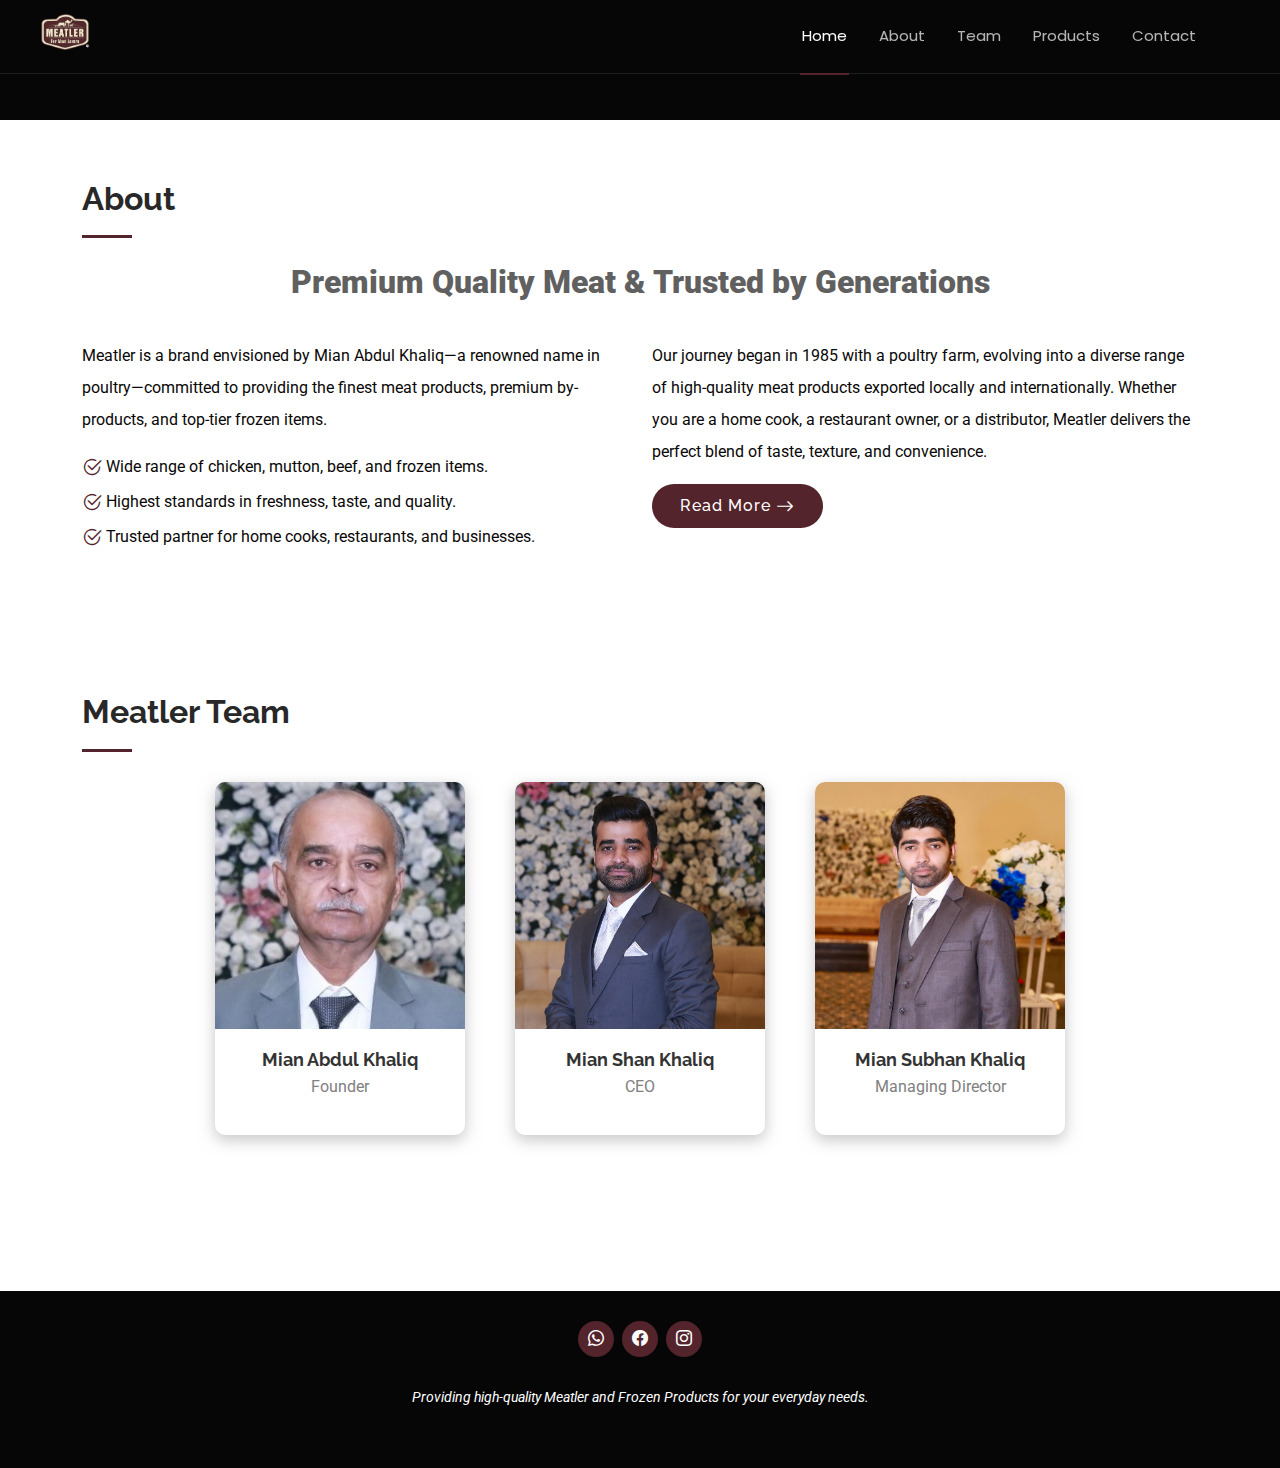
==== commit 414633cf: "updated" ====
--- a/about.html
+++ b/about.html
@@ -251,7 +251,7 @@
     <div class="container">
 
         <div class="social-links d-flex justify-content-center">
-            <a href="https://wa.me/92350644677" target="_blank">
+            <a href="https://wa.me/9236 1133301" target="_blank">
                 <i class="bi bi-whatsapp"></i>
             </a>
             <a href="https://www.facebook.com/Meatler" target="_blank">
--- a/assets/css/main.css
+++ b/assets/css/main.css
@@ -22,7 +22,7 @@
   --background-color: #ffffff; /* Background color for the entire website, including individual sections */
   --default-color: #090707; /* Default color used for the majority of the text content across the entire website */
   --heading-color: #282828; /* Color for headings, subheadings and title throughout the website */
-  --accent-color: #990a00; /* Accent color that represents your brand on the website. It's used for buttons, links, and other elements that need to stand out */
+  --accent-color: #53242b; /* Accent color that represents your brand on the website. It's used for buttons, links, and other elements that need to stand out */
   --surface-color: #ffffff; /* The surface color is used as a background of boxed elements within sections, such as cards, icon boxes, or other elements that require a visual separation from the global background. */
   --contrast-color: #ffffff; /* Contrast color for text, ensuring readability against backgrounds of accent, heading, or default colors. */
 }
@@ -30,11 +30,11 @@
 /* Nav Menu Colors - The following color variables are used specifically for the navigation menu. They are separate from the global colors to allow for more customization options */
 :root {
   --nav-color: #ffffff;  /* The default color of the main navmenu links */
-  --nav-hover-color: #990000; /* Applied to main navmenu links when they are hovered over or active */
+  --nav-hover-color: #53242b; /* Applied to main navmenu links when they are hovered over or active */
   --nav-mobile-background-color: #ffffff; /* Used as the background color for mobile navigation menu */
   --nav-dropdown-background-color: #ffffff; /* Used as the background color for dropdown items that appear when hovering over primary navigation items */
   --nav-dropdown-color: #444444; /* Used for navigation links of the dropdown items in the navigation menu. */
-  --nav-dropdown-hover-color: #990000; /* Similar to --nav-hover-color, this color is applied to dropdown navigation links when they are hovered over. */
+  --nav-dropdown-hover-color: #53242b; /* Similar to --nav-hover-color, this color is applied to dropdown navigation links when they are hovered over. */
 }
 
 /* Color Presets - These classes override global colors when applied to any section or element, providing reuse of the sam color scheme. */
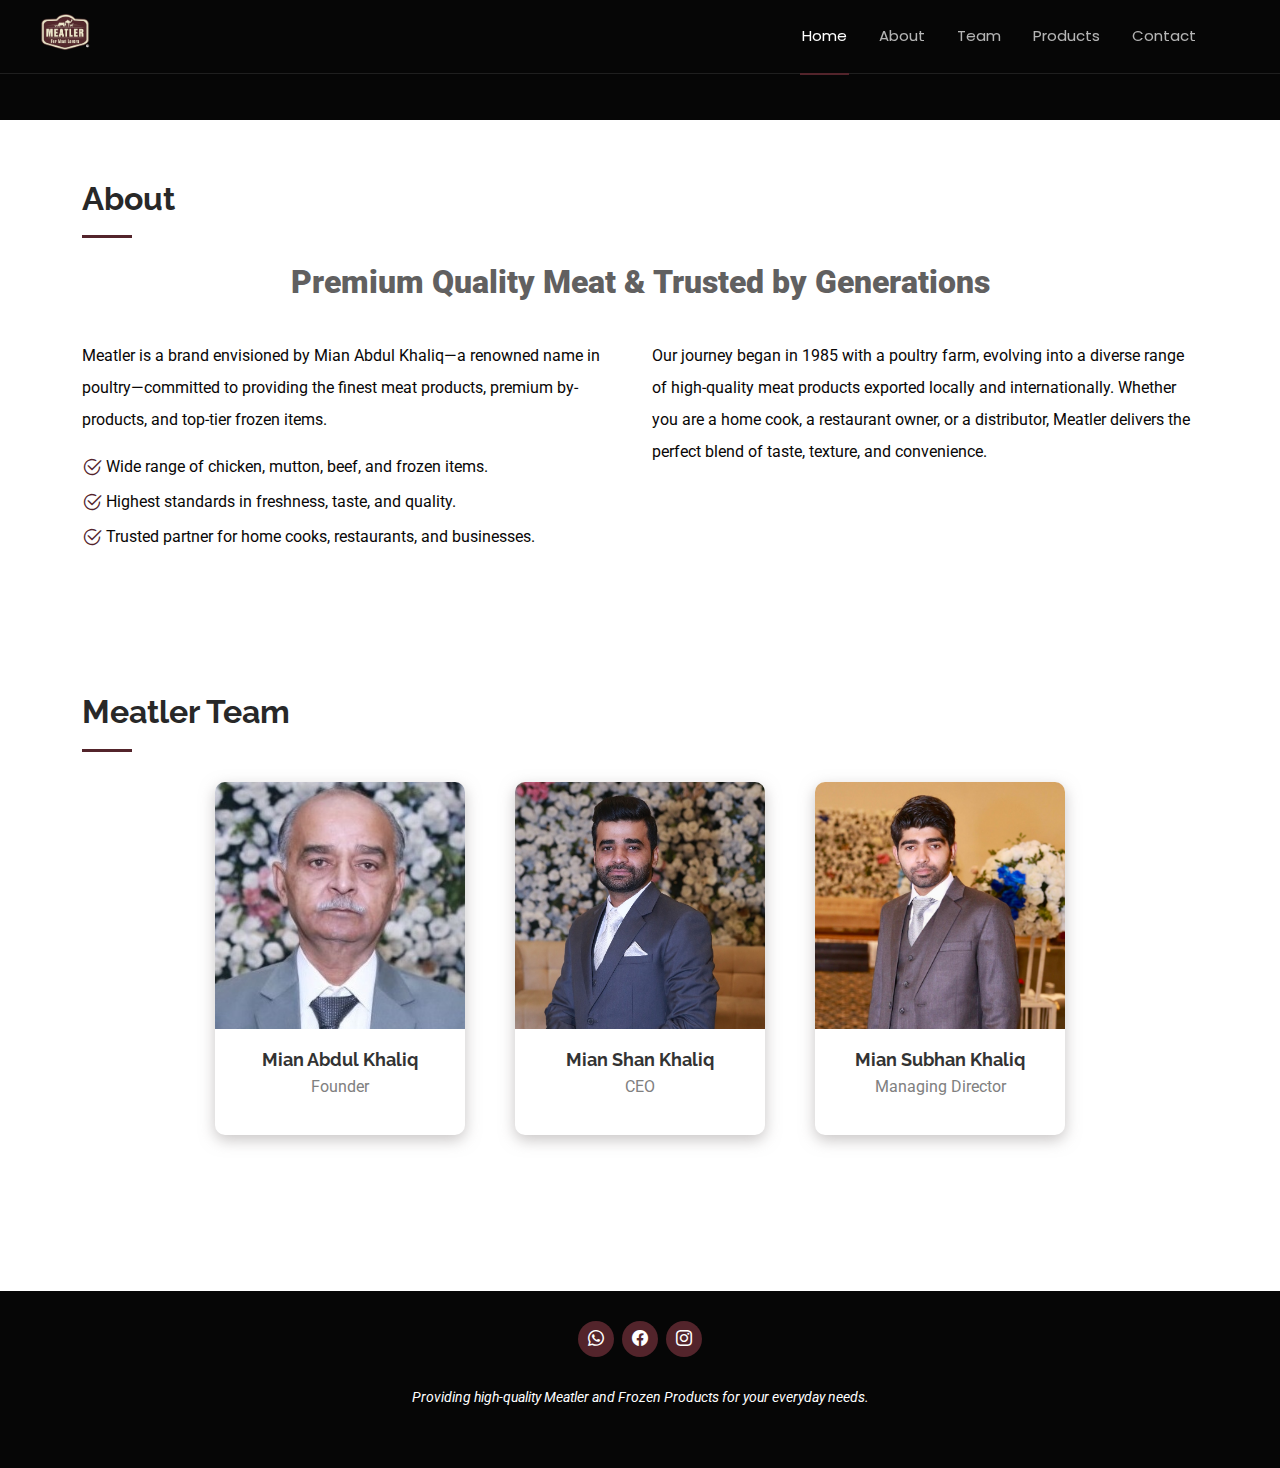
==== commit dd7c0f3b: "updated" ====
--- a/about.html
+++ b/about.html
@@ -59,6 +59,7 @@
 
     <!-- Hero Section -->
     <section id="nav1" class="h section dark-background">
+        
     </section><!-- /Hero Section -->
     <!-- About Section -->
 <section id="about" class="about section">
@@ -91,7 +92,7 @@
         <p>
           Our journey began in 1985 with a poultry farm, evolving into a diverse range of high-quality meat products exported locally and internationally. Whether you are a home cook, a restaurant owner, or a distributor, Meatler delivers the perfect blend of taste, texture, and convenience.
         </p>
-        <a href="#" class="read-more"><span>Read More</span><i class="bi bi-arrow-right"></i></a>
+  
       </div>
 
     </div>
@@ -251,7 +252,7 @@
     <div class="container">
 
         <div class="social-links d-flex justify-content-center">
-            <a href="https://wa.me/9236 1133301" target="_blank">
+            <a href="https://wa.me/92348107862" target="_blank">
                 <i class="bi bi-whatsapp"></i>
             </a>
             <a href="https://www.facebook.com/Meatler" target="_blank">
--- a/assets/css/main.css
+++ b/assets/css/main.css
@@ -252,12 +252,6 @@
   }
 
  
-
-  .navmenu .dropdown ul li {
-    min-width: 200px;
-  }
-
-  
 
   
 
@@ -748,105 +742,6 @@
   }
 }
 
-/*--------------------------------------------------------------
-# Faq Section
---------------------------------------------------------------*/
-.faq .content h3 {
-  font-weight: 400;
-  font-size: 34px;
-}
-
-.faq .content p {
-  color: color-mix(in srgb, var(--default-color), transparent 30%);
-}
-
-.faq .faq-container {
-  margin-top: 15px;
-}
-
-.faq .faq-container .faq-item {
-  background-color: var(--surface-color);
-  position: relative;
-  padding: 20px;
-  margin-bottom: 20px;
-  box-shadow: 0px 5px 25px 0px rgba(0, 0, 0, 0.1);
-  overflow: hidden;
-}
-
-.faq .faq-container .faq-item:last-child {
-  margin-bottom: 0;
-}
-
-.faq .faq-container .faq-item h3 {
-  font-weight: 600;
-  font-size: 17px;
-  line-height: 24px;
-  margin: 0 30px 0 32px;
-  transition: 0.3s;
-  cursor: pointer;
-}
-
-.faq .faq-container .faq-item h3 span {
-  color: var(--accent-color);
-  padding-right: 5px;
-}
-
-.faq .faq-container .faq-item h3:hover {
-  color: var(--accent-color);
-}
-
-.faq .faq-container .faq-item .faq-content {
-  display: grid;
-  grid-template-rows: 0fr;
-  transition: 0.3s ease-in-out;
-  visibility: hidden;
-  opacity: 0;
-}
-
-.faq .faq-container .faq-item .faq-content p {
-  margin-bottom: 0;
-  overflow: hidden;
-}
-
-.faq .faq-container .faq-item .faq-icon {
-  position: absolute;
-  top: 22px;
-  left: 20px;
-  font-size: 22px;
-  line-height: 0;
-  transition: 0.3s;
-  color: var(--accent-color);
-}
-
-.faq .faq-container .faq-item .faq-toggle {
-  position: absolute;
-  top: 20px;
-  right: 20px;
-  font-size: 16px;
-  line-height: 0;
-  transition: 0.3s;
-  cursor: pointer;
-}
-
-.faq .faq-container .faq-item .faq-toggle:hover {
-  color: var(--accent-color);
-}
-
-.faq .faq-container .faq-active h3 {
-  color: var(--accent-color);
-}
-
-.faq .faq-container .faq-active .faq-content {
-  grid-template-rows: 1fr;
-  visibility: visible;
-  opacity: 1;
-  padding-top: 10px;
-}
-
-.faq .faq-container .faq-active .faq-toggle {
-  transform: rotate(90deg);
-  color: var(--accent-color);
-}
 
 
 /*--------------------------------------------------------------
